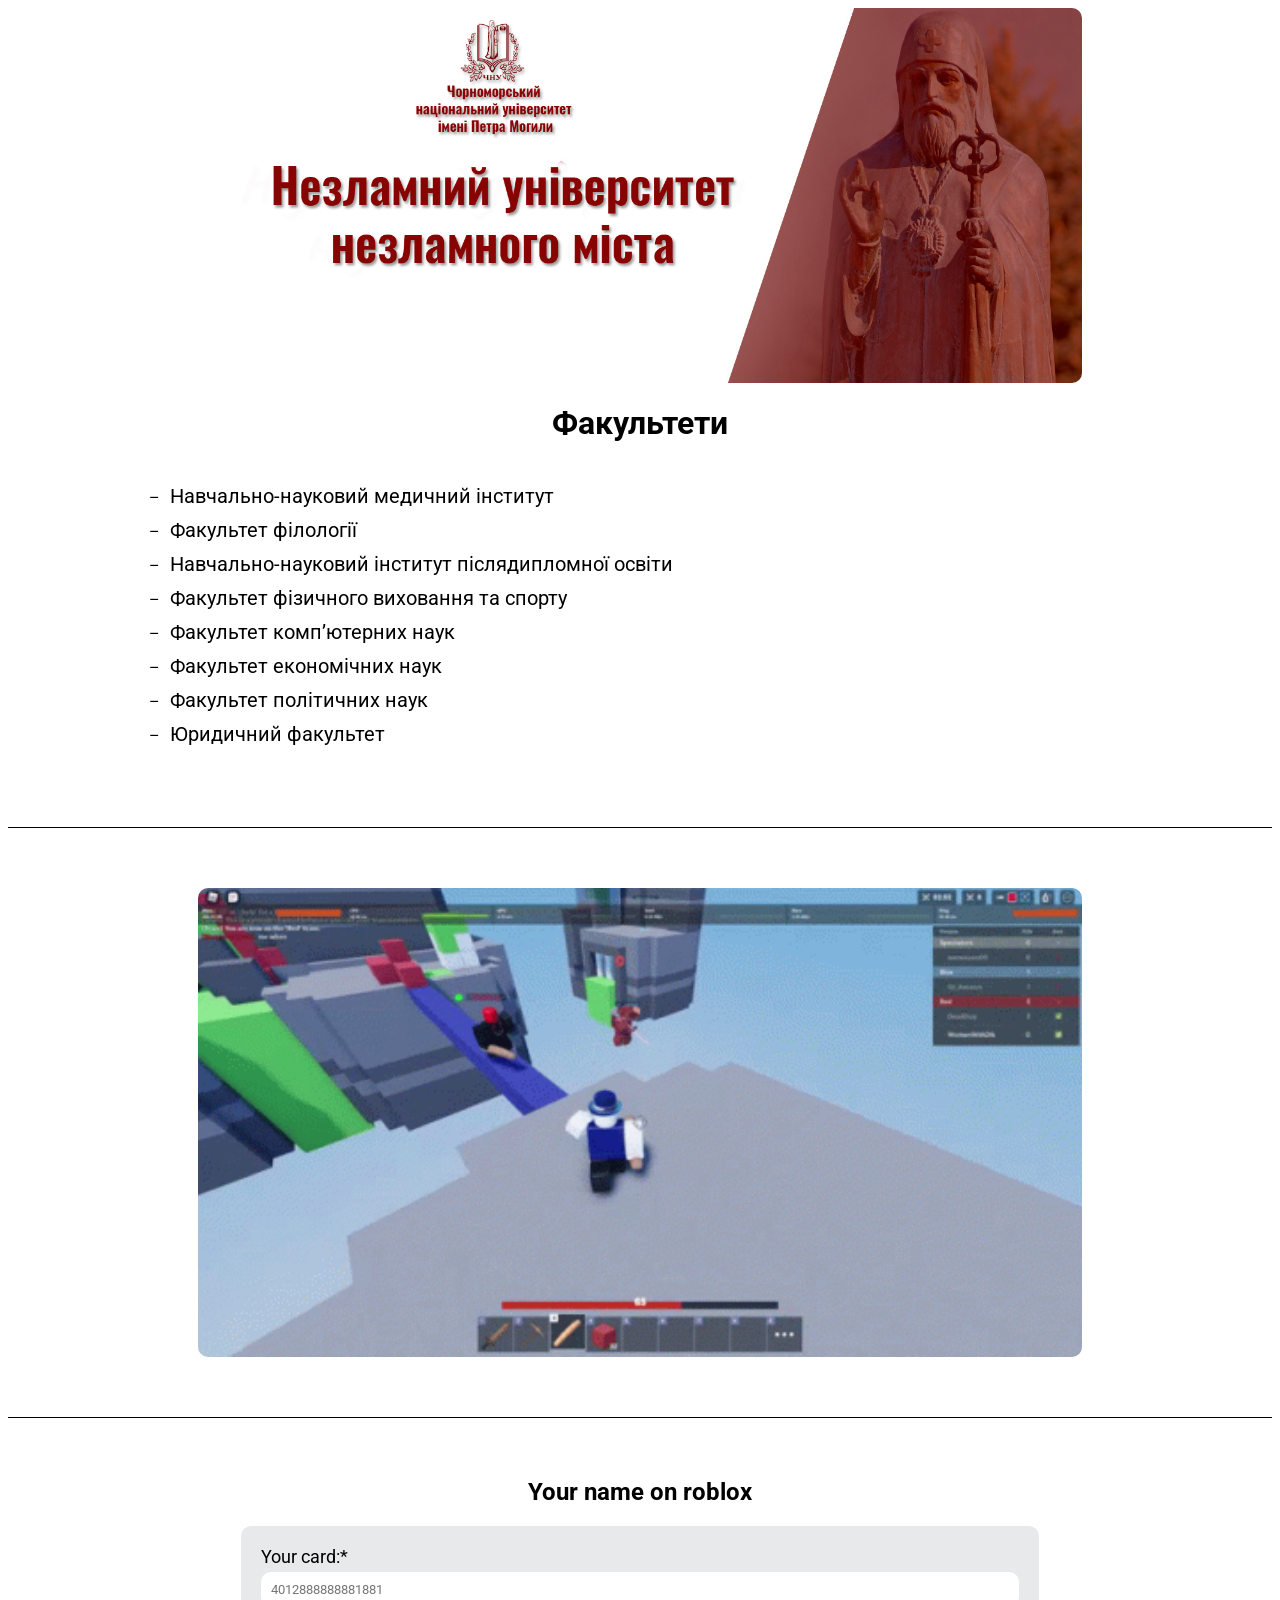
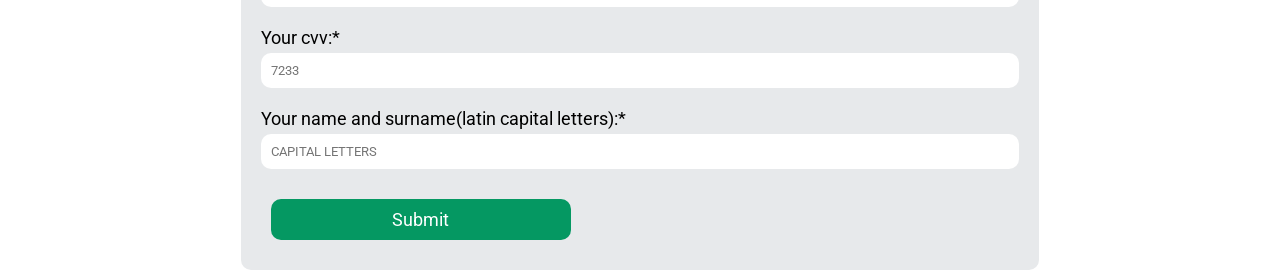
==== index.html @ 2f7bf406 "first commit" ====
<!DOCTYPE html>
<html lang="en">
<head>
    <meta charset="UTF-8">
    <meta name="viewport" content="width=device-width, initial-scale=1.0">
    <link rel="shortcut icon" href="./img/favicon.ico" type="image/x-icon">
    <link rel="stylesheet" href="style.css">
    <title>Лабораторна робота нумер 3</title>
</head>
<body>
        <a href="https://chmnu.edu.ua" class="img"><img src="./img/Mda.jpg" alt="ЧНУ"></a>
    <div class="facults">
        <h1 align="center">Факультети</h1>
        <ul>
            <li><a href="https://chmnu.edu.ua/category/fakulteti/medichnij-institut/">Навчально-науковий медичний інститут</a></li>
            <li><a href="https://chmnu.edu.ua/category/fakulteti/institut-filologiyi/">Факультет філології</a></li>
            <li><a href="https://chmnu.edu.ua/category/fakulteti/institut-pislyadiplomnoyi-osviti/">Навчально-науковий інститут післядипломної освіти</a></li>
            <li><a href="https://chmnu.edu.ua/category/fakulteti/fakultet-fizichnogo-vihovannya-ta-sportu/">Факультет фізичного виховання та спорту</a></li>
            <li><a href="https://chmnu.edu.ua/category/fakulteti/fakultet-komp-yuternih-nauk/">Факультет комп’ютерних наук</a></li>
            <li><a href="https://chmnu.edu.ua/category/fakulteti/fakultet-ekonomichnih-nauk/">Факультет економічних наук</a></li>
            <li><a href="https://chmnu.edu.ua/category/fakulteti/fakultet-politichnih-nauk/">Факультет політичних наук</a></li>
            <li><a href="https://chmnu.edu.ua/category/fakulteti/yuridichnij-fakultet/">Юридичний факультет</a></li>
        </ul>
    </div>

    <div class="roblox">
        <a href="https://www.roblox.com/" class="roblox__img"><img src="./img/roblox-1966070177.gif" alt="ROBLOX"></a>
        <h2 align="center">Your name on roblox</h2>
        <form action="#">
            <label for="card">Your card:*</label>
            <label for="card" class="err card">Write your card!!!!</label>
            <input type="number" id="card" placeholder="4012888888881881">
            <label for="cvv">Your cvv:*</label>
            <label for="card" class="err cvv">Write your CVV!!!!</label>
            <input type="number" id="cvv" placeholder="7233">
            <label for="name">Your name and surname(latin capital letters):*</label>
            <label for="card" class="err name">Write your name and surname!!!!</label>
            <input type="text" id="name" placeholder="CAPITAL LETTERS">
            <button>Submit</button>
        </form>
    </div>
    <script>
        document.querySelector('button').addEventListener('click', e => {
            e.preventDefault()
            const name = document.getElementById('name').value
            if (name === '') document.querySelector('.name.err').style.display = "inline-block"
            const cvv = document.getElementById('cvv').value
            if (cvv === '') document.querySelector('.cvv.err').style.display = "inline-block"
            const card = document.getElementById('card').value
            if (card === '') document.querySelector('.card.err').style.display = "inline-block"

            if (name !== '' && cvv !== '' && card !== '') {
                alert('Hi, ' + name)
            }
        })
    </script>
</body>
</html>
---- style.css ----
@import url('https://fonts.googleapis.com/css2?family=Inter:ital,opsz,wght@0,14..32,100..900;1,14..32,100..900&family=Noto+Sans+Math&family=Roboto:ital,wght@0,100..900;1,100..900&display=swap');
* {
    font-family: "Roboto";
}
.img {
    display: flex;
    justify-content: center;
    align-items: center;
    width: 100%;

}
img {
    width: 70%;
    border-radius: 10px;
}
.facults a {
    text-decoration: none;
    color: #000;
    font-size: 20px;
}
.facults a:hover, a:focus {
    padding: 10px;
    background-color: #e7e9eb;
    border-radius: 10px;
}
.facults a:active {
    background-color: #870301;
    padding: 10px;
    border-radius: 10px;
    color: #fff;
    position: relative;
    top: 3px;
}
.facults {
    width: 100%;
    display: flex;
    flex-direction: column;
    justify-content: center;
    align-items: center;
    padding-bottom: 60px;
    border-bottom: 1px solid #000;
}
.err {
    display: none;
    color: red;
}
ul {
    width: 80%;
    list-style: none;
}
ul li:before {
    content:  "–";
    position: relative;
    left: -10px;
}
li {
    padding: 5px;
}
.roblox {
    width: 100%;
    display: flex;
    justify-content: center;
    align-items: center;
    flex-direction: column;
    padding-top: 60px;
}
.roblox__img {
    width: 100%;
    display: flex;
    justify-content: center;
    align-items: center;
    padding-bottom: 60px;
    border-bottom: 1px solid #000;
}
h2 {
    margin-top: 60px;
}

form {
    background-color: #e7e9eb;
    display: flex;
    flex-direction: column;
    padding: 20px;
    border-radius: 10px;
    font-size: 18px;
    width: 60%;
}
input {
    padding: 10px;
    margin-top: 5px;
    margin-bottom: 20px;
    border-radius: 10px;
    border: none;
    outline: hidden;
}
*:focus {
    outline: none;
    border: none;
}

button {
    padding: 10px;
    margin: 10px;
    background-color: #059862 ;
    border: none;
    border-radius: 10px;
    color: #fff;
    width: 300px;
    font-size: 18px;
}
input[type=number] {
    appearance: textfield;
}
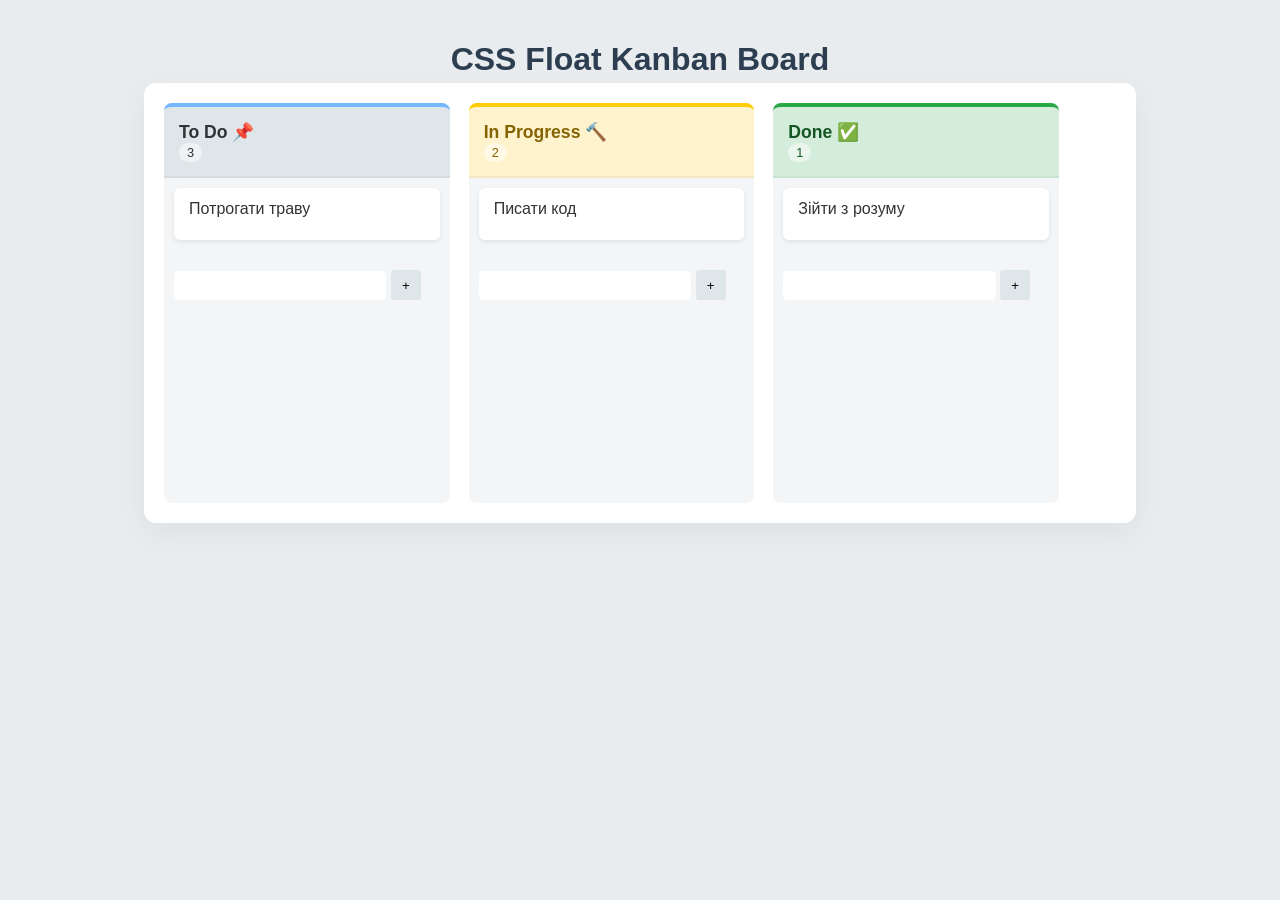
==== commit 973a1838: "kill me now" ====
--- a/index.html
+++ b/index.html
@@ -1,58 +1,50 @@
 <!DOCTYPE html>
-<html lang="en">
+<html lang="uk">
 <head>
     <meta charset="UTF-8">
     <meta name="viewport" content="width=device-width, initial-scale=1.0">
-    <link rel="shortcut icon" href="./img/favicon.ico" type="image/x-icon">
+    <title>Kanban Float Demo</title>
     <link rel="stylesheet" href="style.css">
-    <title>Лабораторна робота нумер 3</title>
 </head>
 <body>
-        <a href="https://chmnu.edu.ua" class="img"><img src="./img/Mda.jpg" alt="ЧНУ"></a>
-    <div class="facults">
-        <h1 align="center">Факультети</h1>
-        <ul>
-            <li><a href="https://chmnu.edu.ua/category/fakulteti/medichnij-institut/">Навчально-науковий медичний інститут</a></li>
-            <li><a href="https://chmnu.edu.ua/category/fakulteti/institut-filologiyi/">Факультет філології</a></li>
-            <li><a href="https://chmnu.edu.ua/category/fakulteti/institut-pislyadiplomnoyi-osviti/">Навчально-науковий інститут післядипломної освіти</a></li>
-            <li><a href="https://chmnu.edu.ua/category/fakulteti/fakultet-fizichnogo-vihovannya-ta-sportu/">Факультет фізичного виховання та спорту</a></li>
-            <li><a href="https://chmnu.edu.ua/category/fakulteti/fakultet-komp-yuternih-nauk/">Факультет комп’ютерних наук</a></li>
-            <li><a href="https://chmnu.edu.ua/category/fakulteti/fakultet-ekonomichnih-nauk/">Факультет економічних наук</a></li>
-            <li><a href="https://chmnu.edu.ua/category/fakulteti/fakultet-politichnih-nauk/">Факультет політичних наук</a></li>
-            <li><a href="https://chmnu.edu.ua/category/fakulteti/yuridichnij-fakultet/">Юридичний факультет</a></li>
-        </ul>
-    </div>
+    <div class="main-container">
+        <h1>CSS Float Kanban Board</h1>
+        <div class="kanban-board clearfix">
+            <div class="kanban-column todo-col">
+                <div class="column-header">
+                    <h2>To Do 📌</h2>
+                    <span class="task-count">3</span>
+                </div>
+                <div class="column-content"></div>
+                <div class="input">
+                  <input type="text" class="0">
+                  <button>+</button>
+                </div>
+            </div>
 
-    <div class="roblox">
-        <a href="https://www.roblox.com/" class="roblox__img"><img src="./img/roblox-1966070177.gif" alt="ROBLOX"></a>
-        <h2 align="center">Your name on roblox</h2>
-        <form action="#">
-            <label for="card">Your card:*</label>
-            <label for="card" class="err card">Write your card!!!!</label>
-            <input type="number" id="card" placeholder="4012888888881881">
-            <label for="cvv">Your cvv:*</label>
-            <label for="card" class="err cvv">Write your CVV!!!!</label>
-            <input type="number" id="cvv" placeholder="7233">
-            <label for="name">Your name and surname(latin capital letters):*</label>
-            <label for="card" class="err name">Write your name and surname!!!!</label>
-            <input type="text" id="name" placeholder="CAPITAL LETTERS">
-            <button>Submit</button>
-        </form>
-    </div>
-    <script>
-        document.querySelector('button').addEventListener('click', e => {
-            e.preventDefault()
-            const name = document.getElementById('name').value
-            if (name === '') document.querySelector('.name.err').style.display = "inline-block"
-            const cvv = document.getElementById('cvv').value
-            if (cvv === '') document.querySelector('.cvv.err').style.display = "inline-block"
-            const card = document.getElementById('card').value
-            if (card === '') document.querySelector('.card.err').style.display = "inline-block"
+            <div class="kanban-column progress-col">
+                <div class="column-header">
+                    <h2>In Progress 🔨</h2>
+                     <span class="task-count">2</span>
+                </div>
+                <div class="column-content"></div>
+                <div class="input">
+                  <input type="text" class="1">
+                  <button>+</button>
+                </div>
+            </div>
 
-            if (name !== '' && cvv !== '' && card !== '') {
-                alert('Hi, ' + name)
-            }
-        })
-    </script>
+            <div class="kanban-column done-col">
+                <div class="column-header">
+                    <h2>Done ✅</h2>
+                     <span class="task-count">1</span>
+                </div>
+                <div class="column-content"></div>
+                <div class="input">
+                  <input type="text" class="2">
+                  <button>+</button>
+                </div>
+            </div>
+    <script src="./script.js"></script>
 </body>
 </html>
--- a/style.css
+++ b/style.css
@@ -1,113 +1,158 @@
-@import url('https://fonts.googleapis.com/css2?family=Inter:ital,opsz,wght@0,14..32,100..900;1,14..32,100..900&family=Noto+Sans+Math&family=Roboto:ital,wght@0,100..900;1,100..900&display=swap');
 * {
-    font-family: "Roboto";
-}
-.img {
-    display: flex;
-    justify-content: center;
-    align-items: center;
-    width: 100%;
-
-}
-img {
-    width: 70%;
-    border-radius: 10px;
-}
-.facults a {
-    text-decoration: none;
-    color: #000;
-    font-size: 20px;
-}
-.facults a:hover, a:focus {
-    padding: 10px;
-    background-color: #e7e9eb;
-    border-radius: 10px;
-}
-.facults a:active {
-    background-color: #870301;
-    padding: 10px;
-    border-radius: 10px;
-    color: #fff;
-    position: relative;
-    top: 3px;
-}
-.facults {
-    width: 100%;
-    display: flex;
-    flex-direction: column;
-    justify-content: center;
-    align-items: center;
-    padding-bottom: 60px;
-    border-bottom: 1px solid #000;
-}
-.err {
-    display: none;
-    color: red;
-}
-ul {
-    width: 80%;
-    list-style: none;
-}
-ul li:before {
-    content:  "–";
-    position: relative;
-    left: -10px;
-}
-li {
-    padding: 5px;
-}
-.roblox {
-    width: 100%;
-    display: flex;
-    justify-content: center;
-    align-items: center;
-    flex-direction: column;
-    padding-top: 60px;
-}
-.roblox__img {
-    width: 100%;
-    display: flex;
-    justify-content: center;
-    align-items: center;
-    padding-bottom: 60px;
-    border-bottom: 1px solid #000;
-}
-h2 {
-    margin-top: 60px;
+    box-sizing: border-box; /* Критично для розрахунку ширини колонок */
 }
 
-form {
-    background-color: #e7e9eb;
-    display: flex;
-    flex-direction: column;
+body {
+    font-family: 'Segoe UI', Tahoma, Geneva, Verdana, sans-serif;
+    background-color: #e9ecef;
+    margin: 0;
     padding: 20px;
-    border-radius: 10px;
-    font-size: 18px;
-    width: 60%;
-}
-input {
-    padding: 10px;
-    margin-top: 5px;
-    margin-bottom: 20px;
-    border-radius: 10px;
-    border: none;
-    outline: hidden;
-}
-*:focus {
-    outline: none;
-    border: none;
+    color: #333;
 }
 
-button {
+.main-container {
+    max-width: 80%;
+    margin: 0 auto;
+}
+
+h1 {
+    text-align: center;
+    margin-bottom: 5px;
+    color: #2c3e50;
+}
+
+.clearfix::after {
+    content: "";
+    display: table;
+    clear: both;
+}
+
+/* Контейнер дошки */
+.kanban-board {
+    background-color: #fff;
+    padding: 20px;
+    border-radius: 12px;
+    box-shadow: 0 10px 30px rgba(0,0,0,0.05);
+    /* Важливо: тут немає flex чи grid! Тільки стандартний блоковий потік. */
+}
+
+.kanban-column {
+    float: left; 
+    width: 30%; 
+    
+    margin-right: 2%;
+
+    background-color: #f4f5f7;
+    border-radius: 8px;
+    min-height: 400px;
+}
+
+.kanban-column:last-child {
+    margin-right: 0;
+}
+
+.column-header {
+    padding: 15px;
+    border-top-left-radius: 8px;
+    border-top-right-radius: 8px;
+    border-bottom: 2px solid rgba(0,0,0,0.05);
+}
+
+.column-header h2 {
+    margin: 0;
+    font-size: 1.1rem;
+    font-weight: 600;
+}
+
+.task-count {
+  background: rgba(255,255,255,0.5);
+  padding: 2px 8px;
+  border-radius: 10px;
+  font-size: 0.8rem;
+}
+
+.todo-col .column-header {
+  background-color: #dfe6e9;
+  color: #2d3436;
+  border-top: 4px solid #74b9ff;
+}
+.progress-col .column-header {
+  background-color: #fff3cd;
+  color: #856404;
+  border-top: 4px solid #ffcc00;
+}
+.done-col .column-header {
+  background-color: #d4edda;
+  color: #155724;
+  border-top: 4px solid #28a745;
+}
+
+.column-content {
+  padding: 10px;
+}
+
+.card {
+    background-color: #fff;
+    padding: 12px;
+    margin-bottom: 10px;
+    border-radius: 6px;
+    box-shadow: 0 2px 5px rgba(0,0,0,0.08);
+    border-left: 3px solid transparent; 
+    cursor: grab;
+}
+
+.card:hover {
+    box-shadow: 0 5px 10px rgba(0,0,0,0.12);
+}
+
+.card p {
+    margin: 0 0 10px 0;
+    font-weight: 500;
+}
+
+.card-meta {
+    font-size: 0.75rem;
+    color: #888;
+}
+
+.tag {
+    padding: 3px 6px;
+    border-radius: 4px;
+    background-color: #eee;
+    font-weight: 600;
+}
+
+.priority-high {
+  border-left-color: #e74c3c;
+}
+.priority-high .tag {
+  background-color: #fdcb6e;
+  color: #d35400;
+}
+
+.marked p {
+    text-decoration: line-through;
+}
+
+.input input {
+    padding: 7px;
+    border-radius: 5px;
+    border: none;
+    width: 80%;
+    &:focus {
+        outline: none;
+    }
+}
+
+.input button {
+    background-color: #dfe6e9; 
+    border: none;
+    padding: 5px;
+    border-radius: 3px;
+    width: 30px;
+    height: 30px;
+}
+
+.input {
     padding: 10px;
-    margin: 10px;
-    background-color: #059862 ;
-    border: none;
-    border-radius: 10px;
-    color: #fff;
-    width: 300px;
-    font-size: 18px;
-}
-input[type=number] {
-    appearance: textfield;
 }
